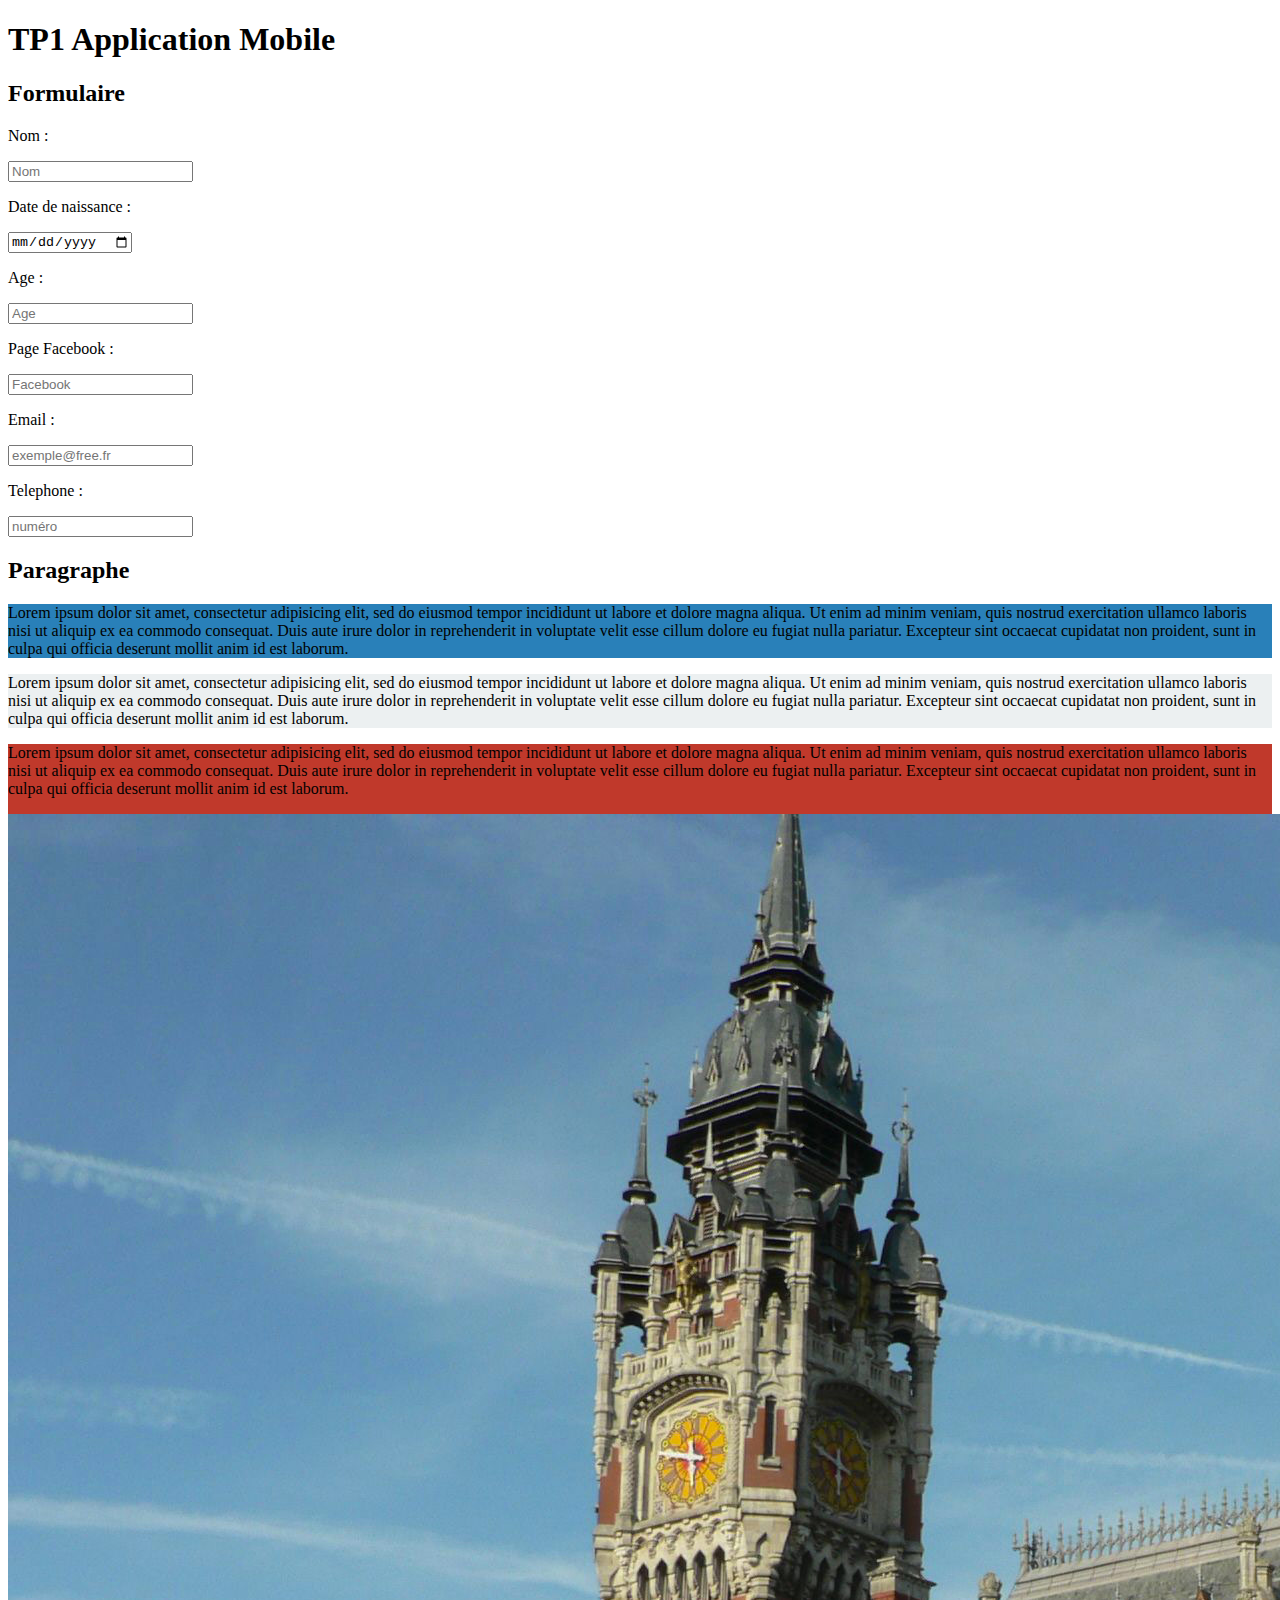
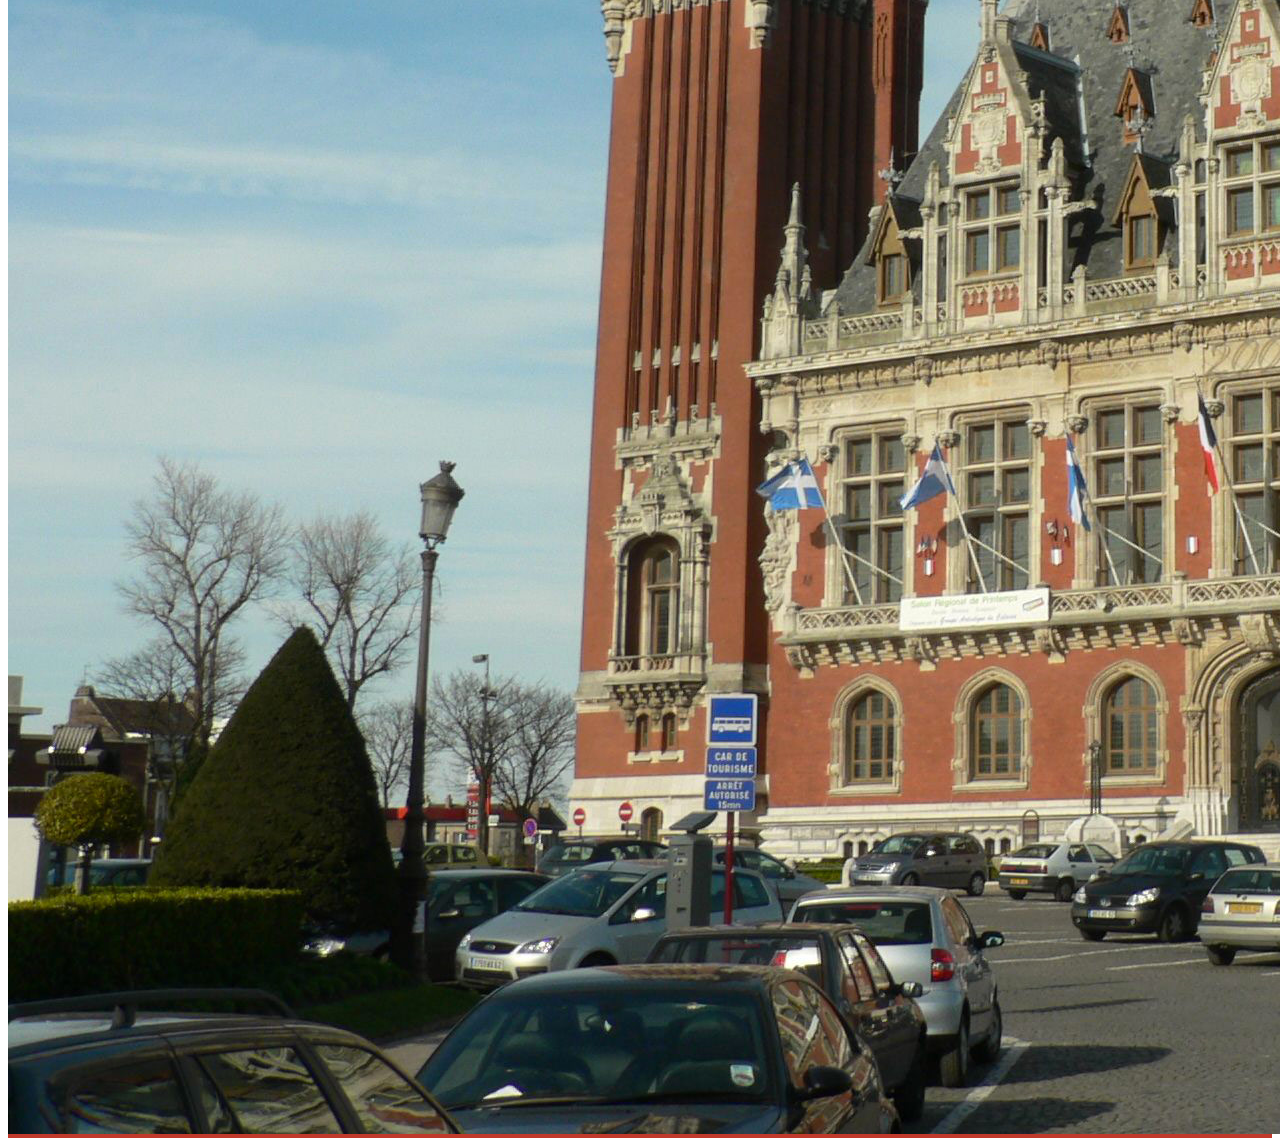
==== index.html @ 08112002 "Modif+" ====
<!doctype html>
<html lang="fr" manifest="AppliMobile1.appcache">
    <head>
      <meta charset="utf-8">
      <meta name="viewport" content="width=device-width, initial-scale=1.0, shrink-to-fit=no">
        <link rel="apple-touch-icon" sizes="57x57" href="images/apple-icon-57x57.png">
        <link rel="apple-touch-icon" sizes="60x60" href="images/apple-icon-60x60.png">
        <link rel="apple-touch-icon" sizes="76x76" href="images/apple-icon-76x76.png">
        <link rel="apple-touch-icon" sizes="72x72" href="images/apple-icon-72x72.png">
        <link rel="apple-touch-icon" sizes="114x114" href="images/apple-icon-114x114.png">
        <link rel="apple-touch-icon" sizes="120x120" href="images/apple-icon-120x120.png">
        <link rel="apple-touch-icon" sizes="144x144" href="images/apple-icon-144x144.png">
        <link rel="apple-touch-icon" sizes="180x180" href="images/apple-icon-180x180.png">
        <link rel="apple-touch-icon" sizes="152x152" href="images/apple-icon-152x152.png">
        <link rel="icon" type="image/png" sizes="192x192"  href="images/android-icon-192x192.png">
        <link rel="icon" type="image/png" sizes="32x32" href="images/favicon-32x32.png">
        <link rel="icon" type="image/png" sizes="96x96" href="images/favicon-96x96.png">
        <link rel="icon" type="image/png" sizes="16x16" href="images/favicon-16x16.png">
        <meta name="msapplication-TileColor" content="#ffffff">
        <meta name="msapplication-TileImage" content="/ms-icon-144x144.png">
        <meta name="theme-color" content="#ffffff">
      <title>M4105C : Un super module</title>
      <link rel="stylesheet" href="css/style.css">
    </head>

    <body>
      <h1>TP1 Application Mobile</h1>
      <h2>Formulaire</h2>
      <form>
        <p>Nom : </p>
        <input type="text" name="nom" placeholder="Nom"/>
        <br>

        <p>Date de naissance : </p>
        <input type="date" name="dateNaissance" placeholder="Date naissance"/>
        <br>

        <p>Age : </p>
        <input type="number" name="age" placeholder="Age"/>
        <br>

        <p>Page Facebook : </p>
        <input type="url" name="facebook" placeholder="Facebook"/>
        <br>

        <p>Email : </p>
        <input type="mail" name="email" placeholder="exemple@free.fr"/>
        <br>

        <p>Telephone : </p>
        <input type="tel" name="telephone" placeholder="numéro"/>
        <br>

      <h2>Paragraphe</h2>
        <div id="bleu">
          <p>Lorem ipsum dolor sit amet, consectetur adipisicing elit, sed do eiusmod tempor incididunt ut labore et dolore magna aliqua. Ut enim ad minim veniam, quis nostrud exercitation ullamco laboris nisi ut aliquip ex ea commodo consequat. Duis aute irure dolor in reprehenderit in voluptate velit esse cillum dolore eu fugiat nulla pariatur. Excepteur sint occaecat cupidatat non proident, sunt in culpa qui officia deserunt mollit anim id est laborum.</p>
        </div>

        <div id="blanc">
          <p>Lorem ipsum dolor sit amet, consectetur adipisicing elit, sed do eiusmod tempor incididunt ut labore et dolore magna aliqua. Ut enim ad minim veniam, quis nostrud exercitation ullamco laboris nisi ut aliquip ex ea commodo consequat. Duis aute irure dolor in reprehenderit in voluptate velit esse cillum dolore eu fugiat nulla pariatur. Excepteur sint occaecat cupidatat non proident, sunt in culpa qui officia deserunt mollit anim id est laborum.</p>
        </div>

        <div id="rouge">
          <p>Lorem ipsum dolor sit amet, consectetur adipisicing elit, sed do eiusmod tempor incididunt ut labore et dolore magna aliqua. Ut enim ad minim veniam, quis nostrud exercitation ullamco laboris nisi ut aliquip ex ea commodo consequat. Duis aute irure dolor in reprehenderit in voluptate velit esse cillum dolore eu fugiat nulla pariatur. Excepteur sint occaecat cupidatat non proident, sunt in culpa qui officia deserunt mollit anim id est laborum.</p>
          <img src="images/calais.jpg"/>
        </div>


    </body>
</html>
---- css/style.css ----
#rouge{
  background-color: #c0392b;
}

#bleu{
  background-color: #2980b9;
}

#blanc{
  background-color: #ecf0f1;
}
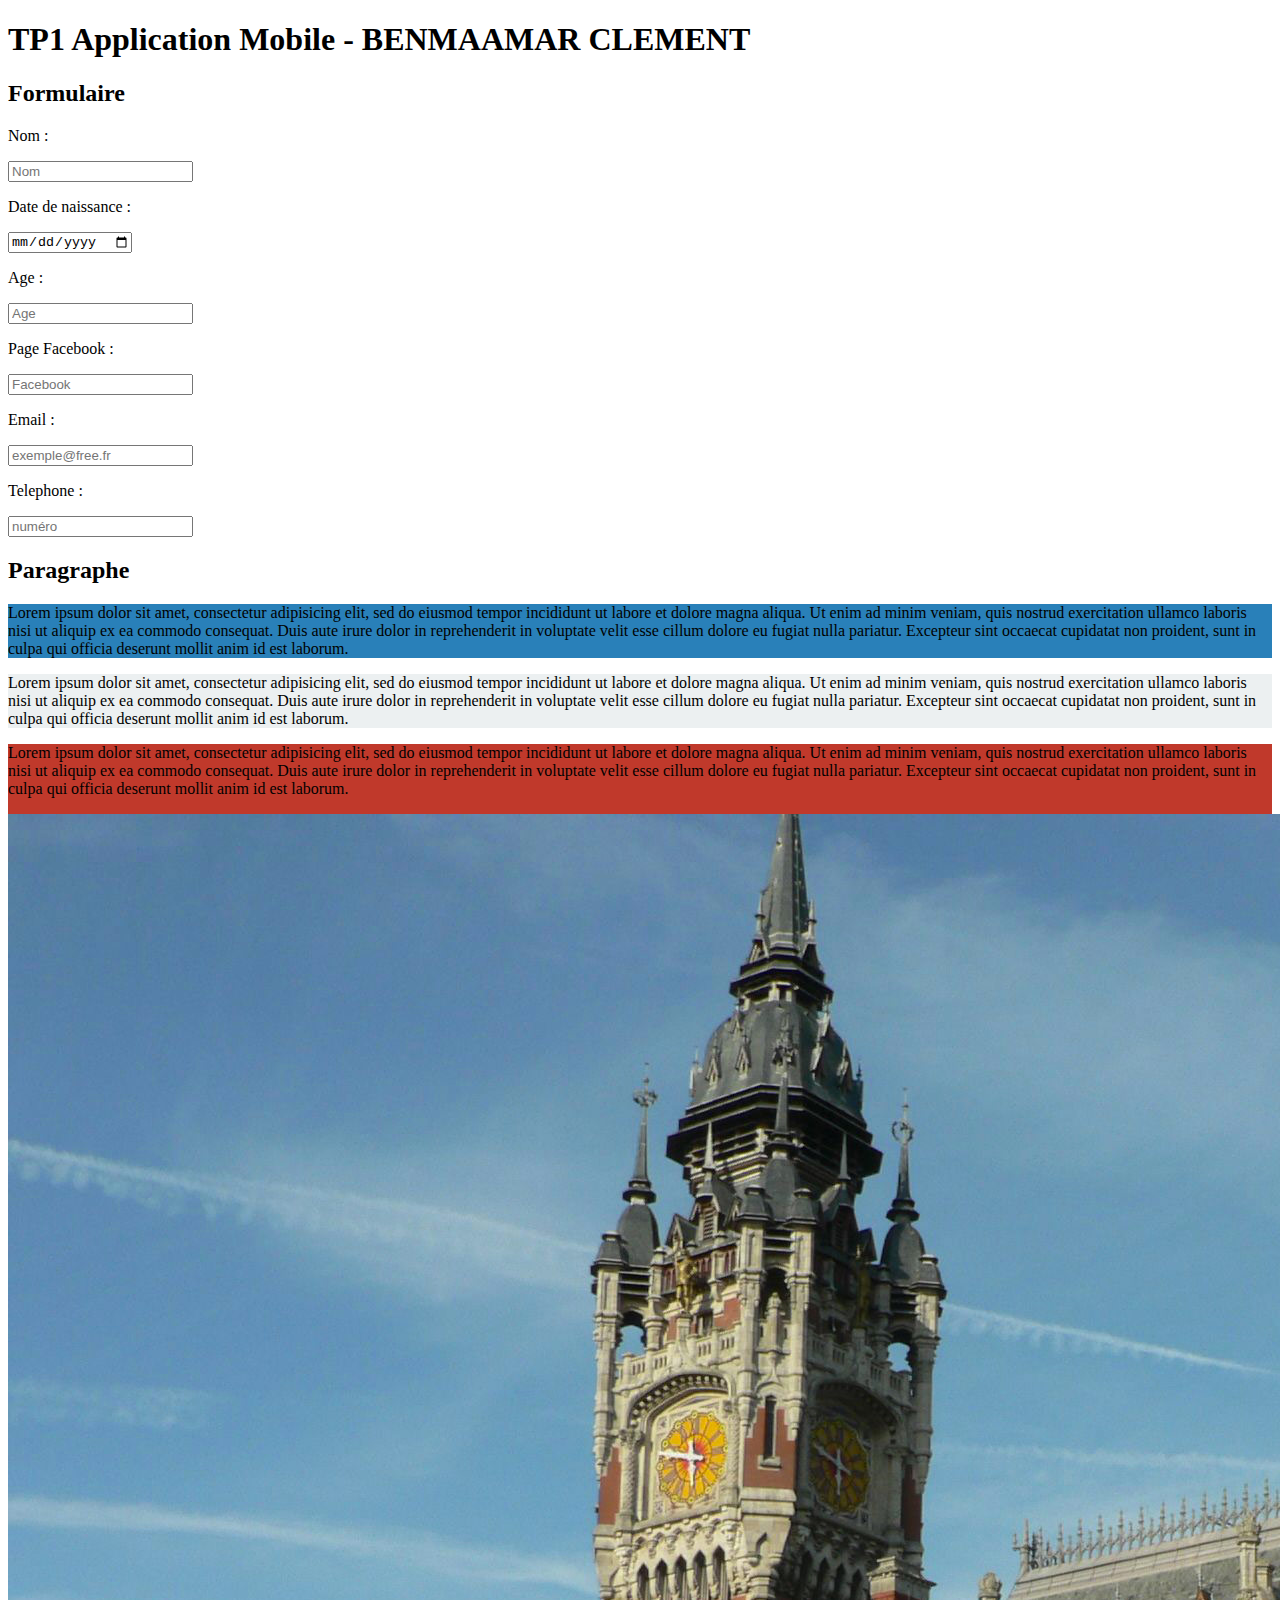
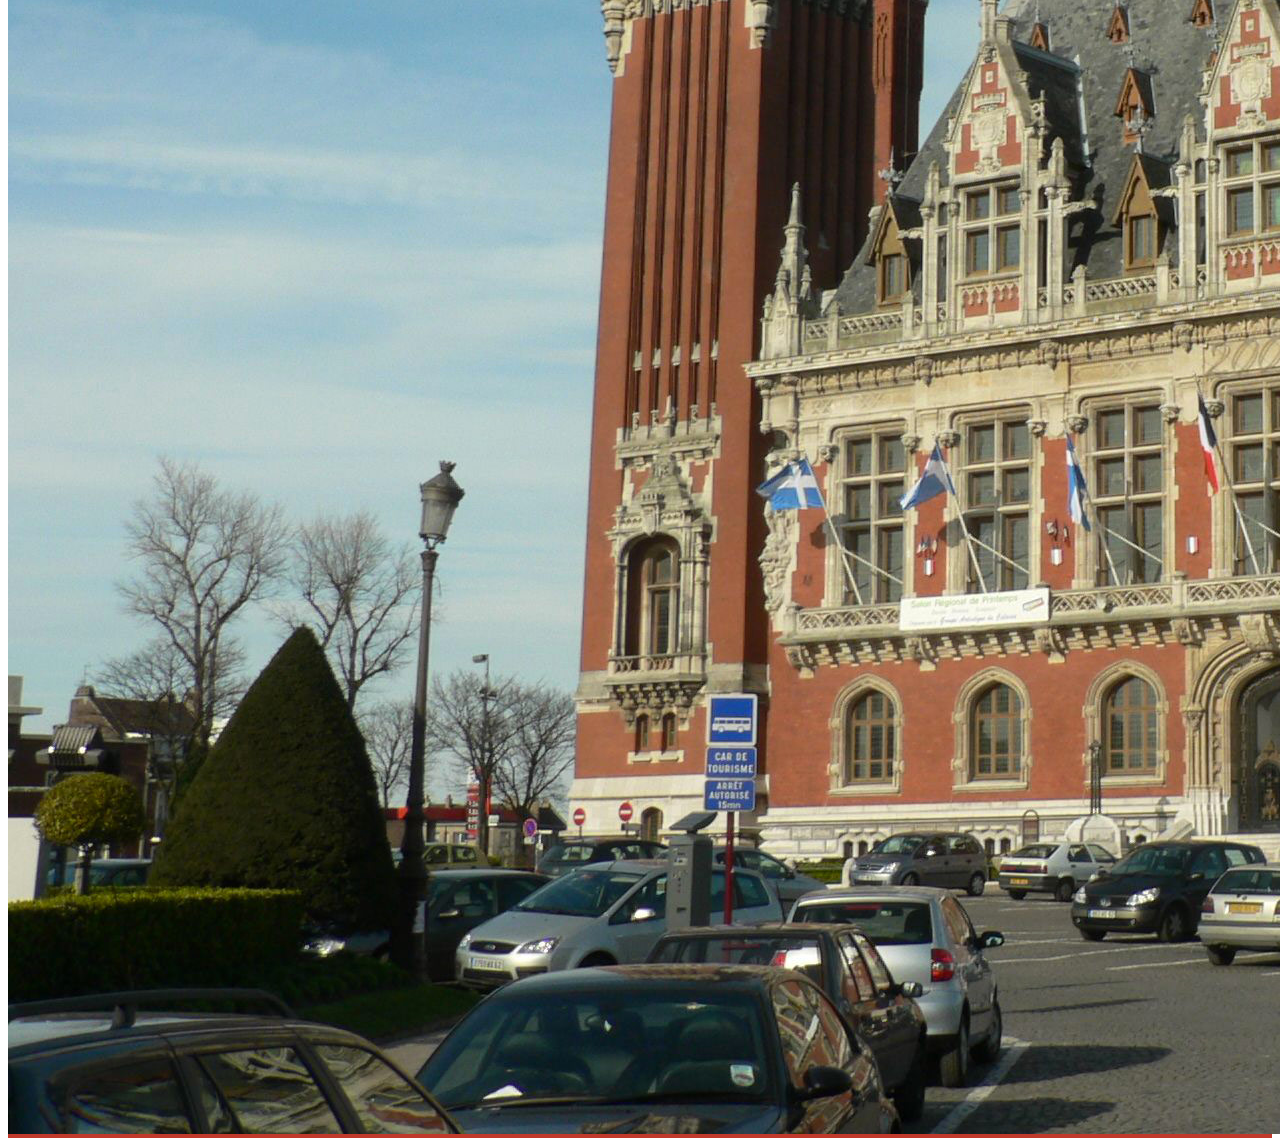
==== commit 320691f0: "modif+" ====
--- a/index.html
+++ b/index.html
@@ -24,7 +24,7 @@
     </head>
 
     <body>
-      <h1>TP1 Application Mobile</h1>
+      <h1>TP1 Application Mobile - BENMAAMAR CLEMENT</h1>
       <h2>Formulaire</h2>
       <form>
         <p>Nom : </p>
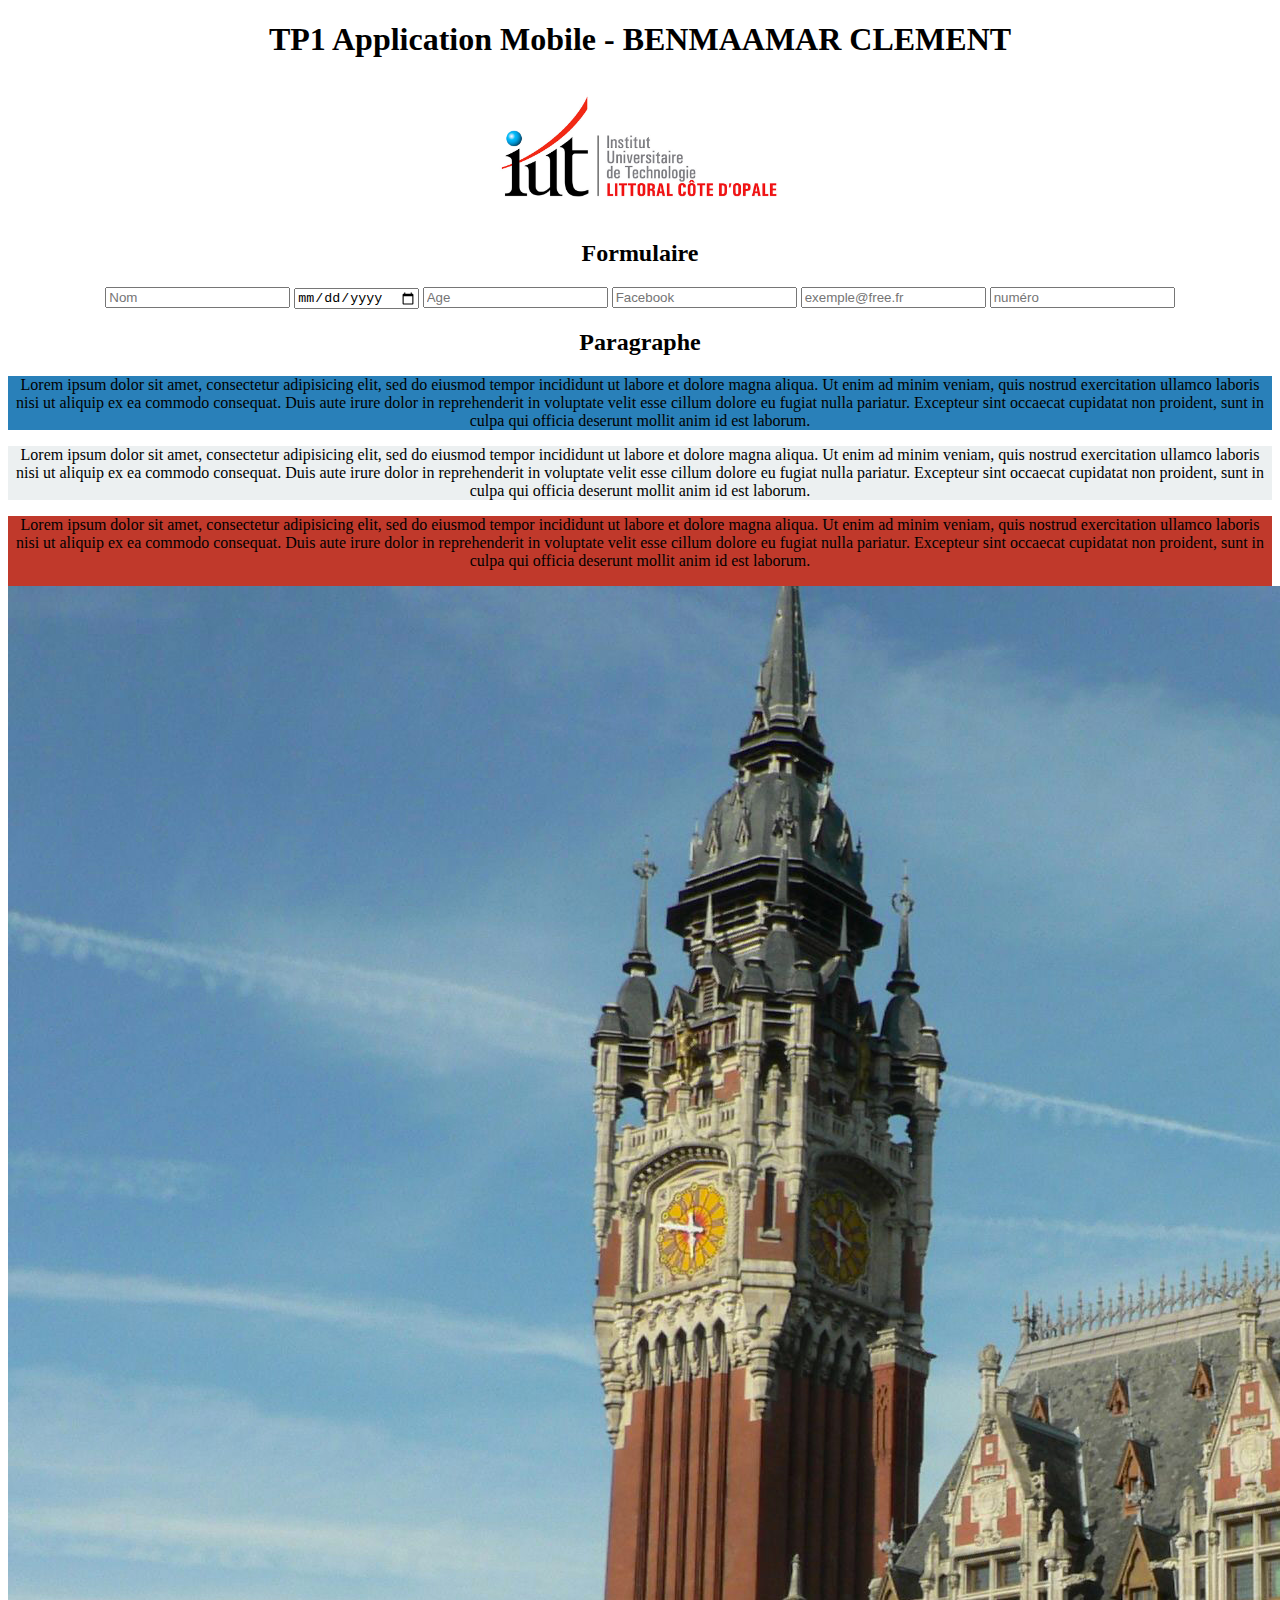
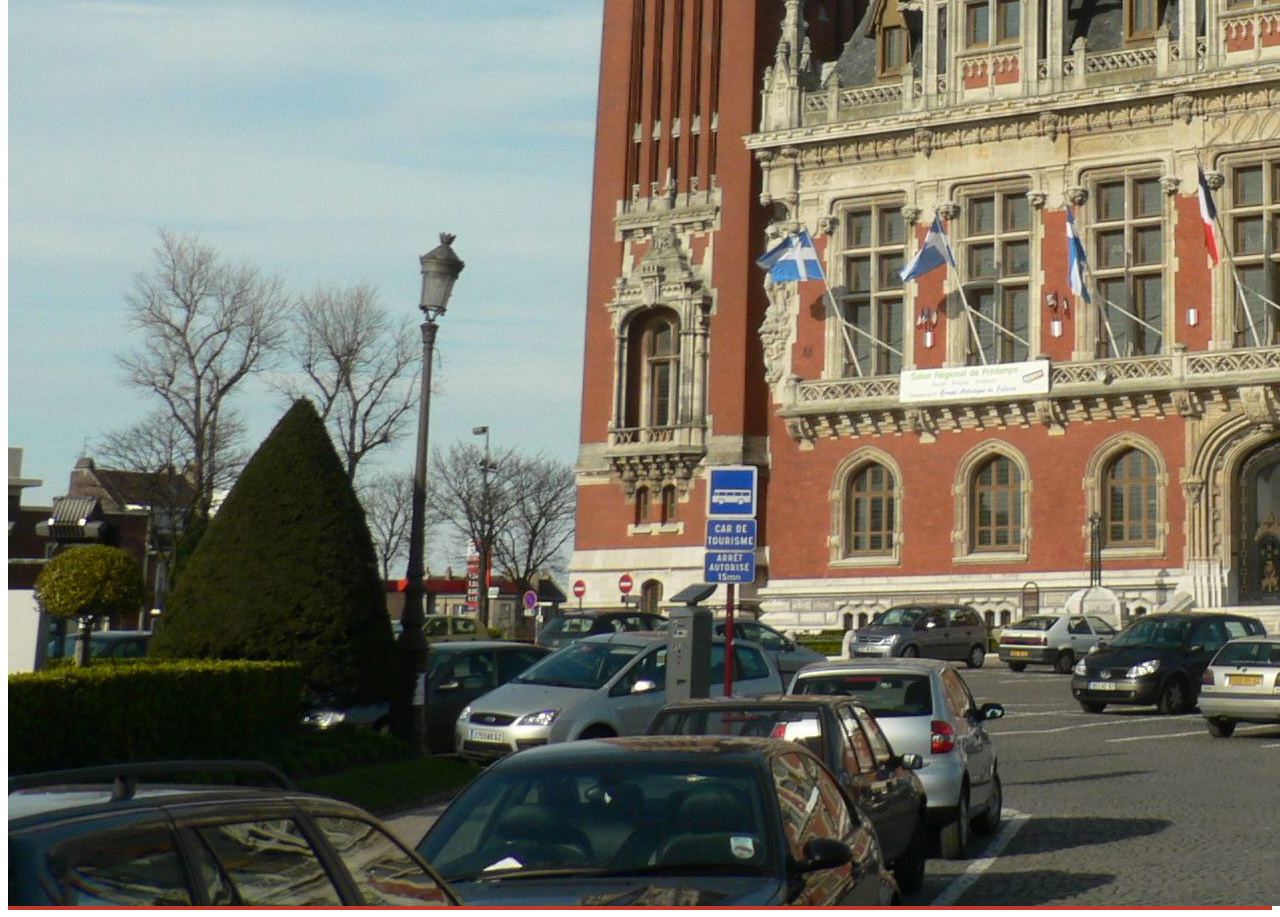
==== commit 2d34f33a: "TP2" ====
--- a/index.html
+++ b/index.html
@@ -25,31 +25,18 @@
 
     <body>
       <h1>TP1 Application Mobile - BENMAAMAR CLEMENT</h1>
+
+      <img src="images/logo-iut.jpg" class="img_iut">
+
       <h2>Formulaire</h2>
       <form>
-        <p>Nom : </p>
+
         <input type="text" name="nom" placeholder="Nom"/>
-        <br>
-
-        <p>Date de naissance : </p>
         <input type="date" name="dateNaissance" placeholder="Date naissance"/>
-        <br>
-
-        <p>Age : </p>
         <input type="number" name="age" placeholder="Age"/>
-        <br>
-
-        <p>Page Facebook : </p>
         <input type="url" name="facebook" placeholder="Facebook"/>
-        <br>
-
-        <p>Email : </p>
         <input type="mail" name="email" placeholder="exemple@free.fr"/>
-        <br>
-
-        <p>Telephone : </p>
         <input type="tel" name="telephone" placeholder="numéro"/>
-        <br>
 
       <h2>Paragraphe</h2>
         <div id="bleu">
--- a/css/style.css
+++ b/css/style.css
@@ -9,3 +9,20 @@
 #blanc{
   background-color: #ecf0f1;
 }
+
+body{
+  text-align: center;
+}
+
+.img_iut{
+  width: 300px;
+  margin: auto;
+}
+
+@media screen and (min-width: 320px) and (max-width: 480px) {
+
+  img{
+    max-width: 100%;
+  }
+
+}
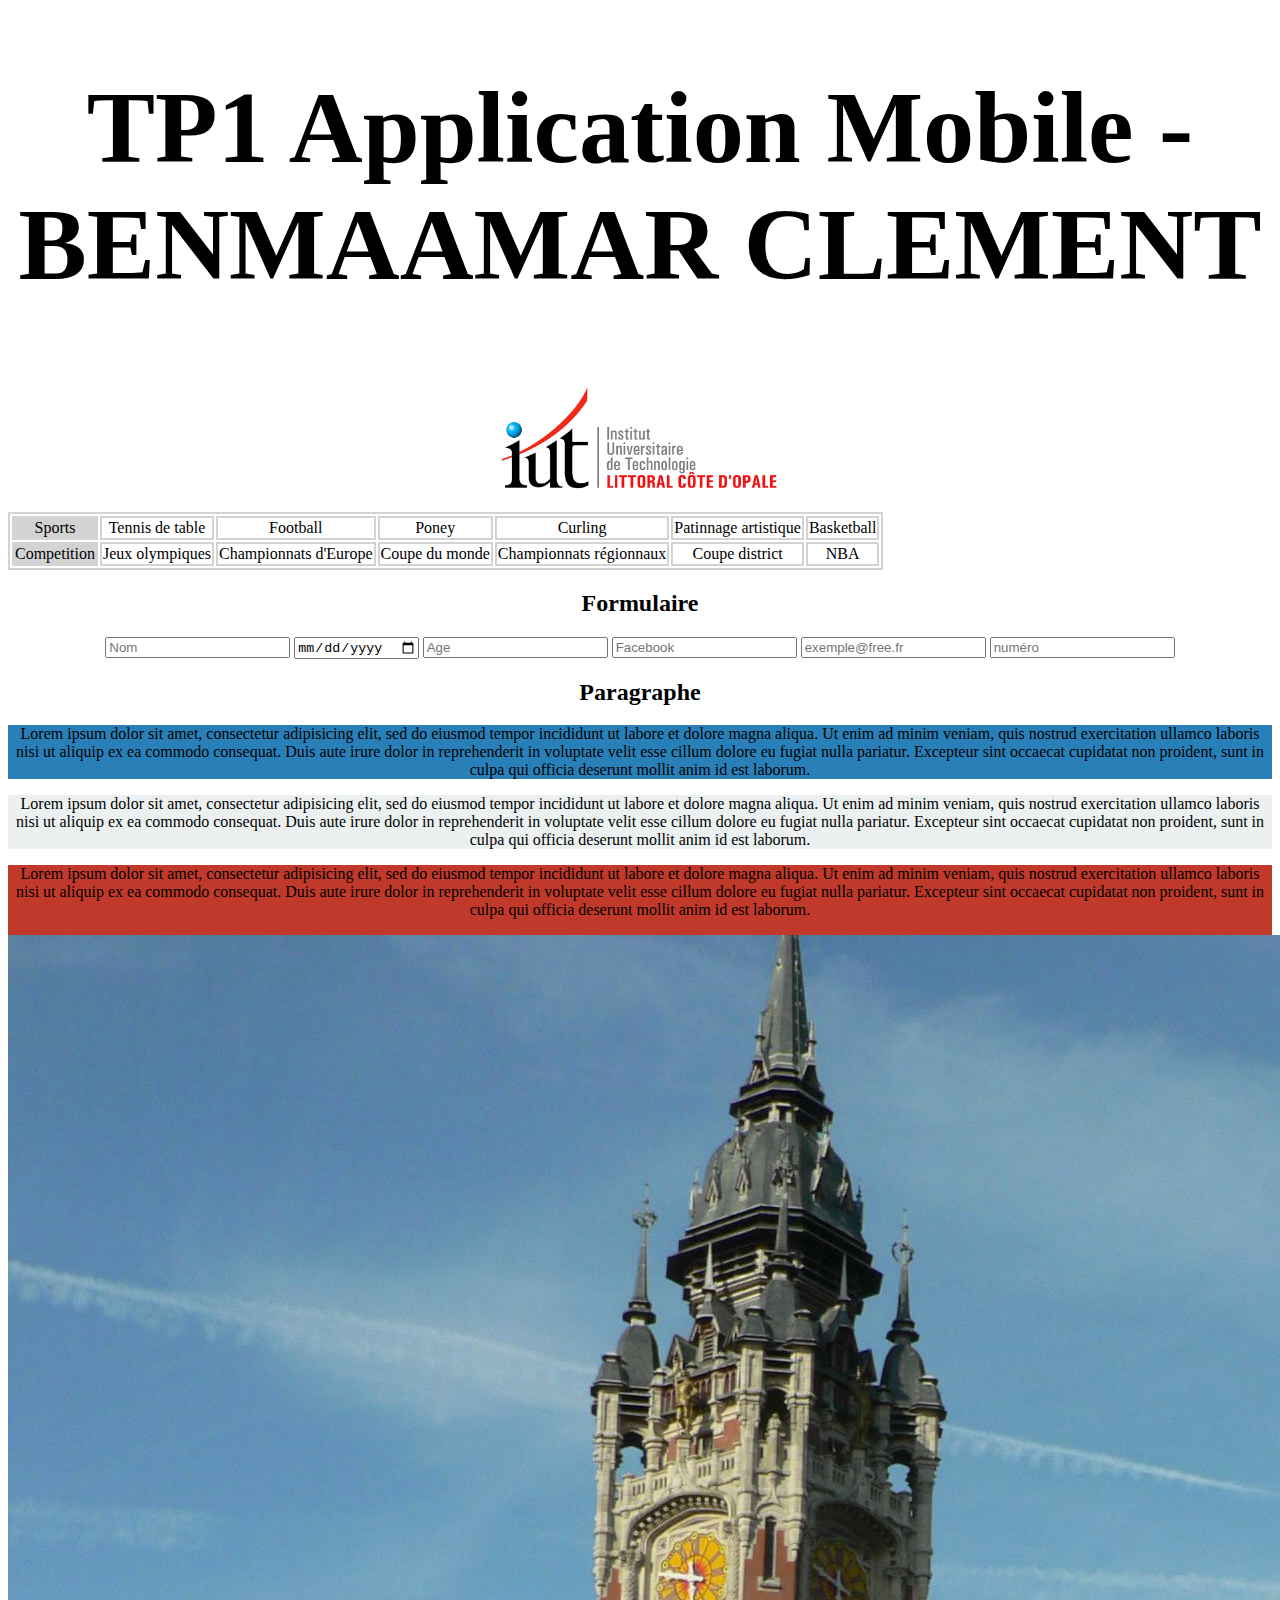
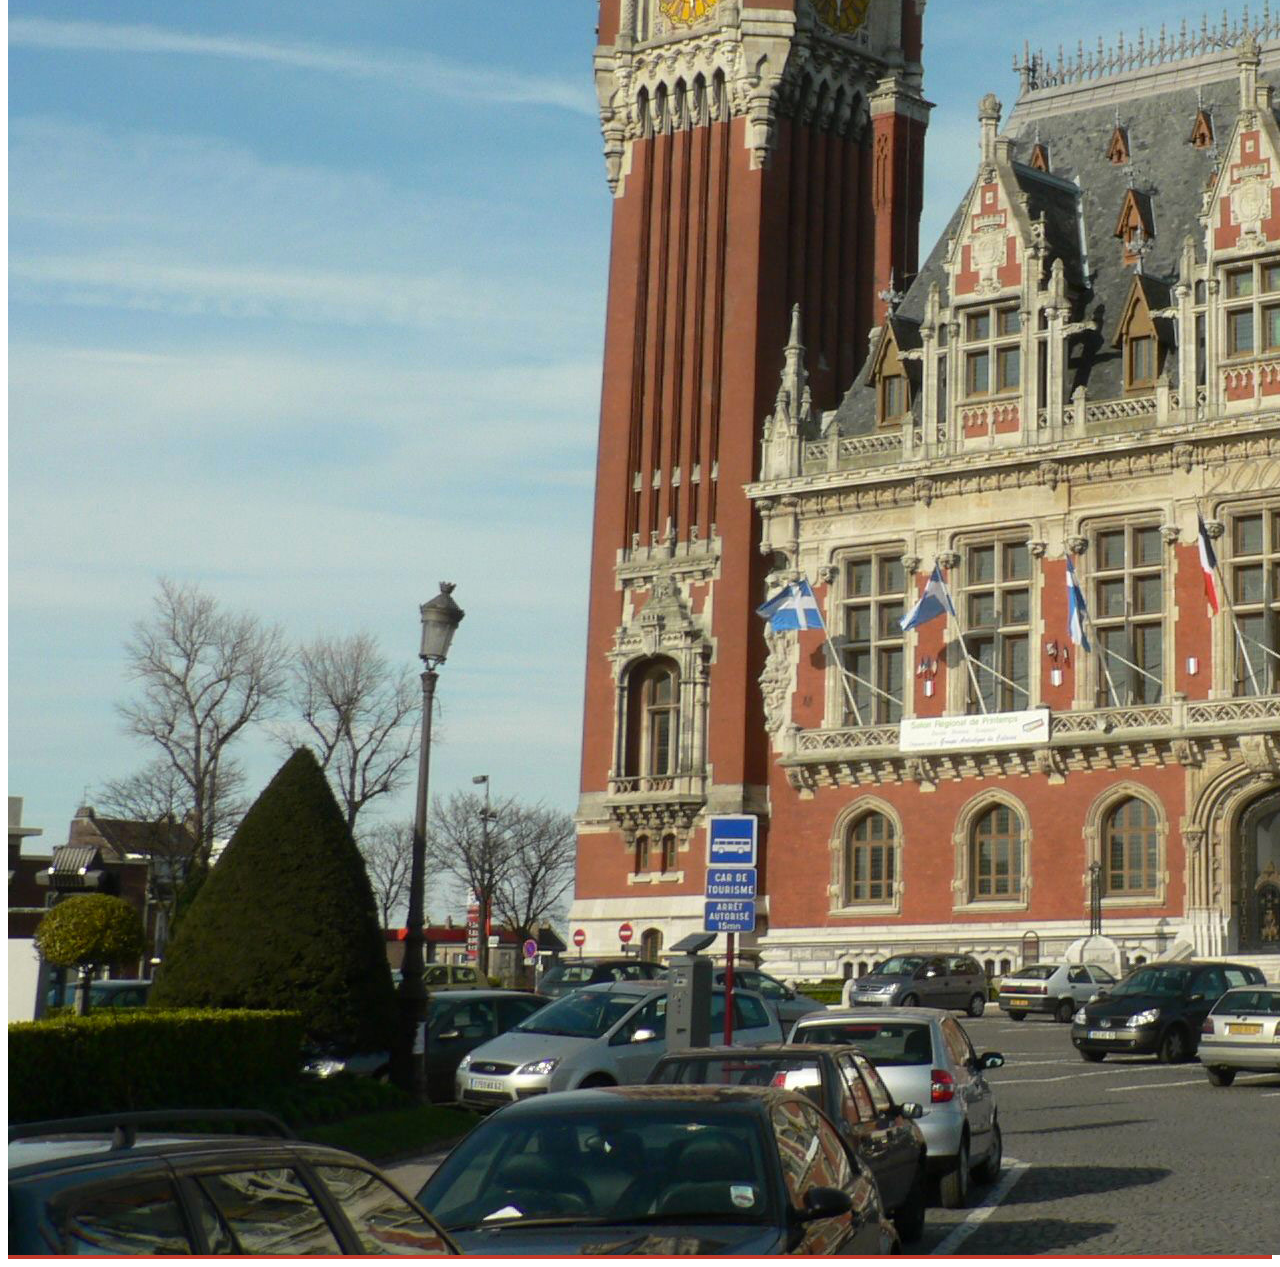
==== commit 39861231: "Tableau" ====
--- a/index.html
+++ b/index.html
@@ -28,6 +28,28 @@
 
       <img src="images/logo-iut.jpg" class="img_iut">
 
+      <table>
+        <tr>
+          <td>Sports</td>
+          <td>Tennis de table</td>
+          <td>Football</td>
+          <td>Poney</td>
+          <td>Curling</td>
+          <td>Patinnage artistique</td>
+          <td>Basketball</td>
+        </tr>
+
+        <tr>
+          <td>Competition</td>
+          <td>Jeux olympiques</td>
+          <td>Championnats d'Europe</td>
+          <td>Coupe du monde</td>
+          <td>Championnats régionnaux</td>
+          <td>Coupe district</td>
+          <td>NBA</td>
+        </tr>
+      </table>
+
       <h2>Formulaire</h2>
       <form>
 
--- a/css/style.css
+++ b/css/style.css
@@ -14,9 +14,25 @@
   text-align: center;
 }
 
+h1{
+  font-size: 8vw;
+}
+
 .img_iut{
   width: 300px;
   margin: auto;
+}
+
+table{
+  border:2px solid lightgrey;
+}
+
+td:first-child{
+  background-color: lightgrey;
+}
+
+td{
+  border:2px solid lightgrey;
 }
 
 @media screen and (min-width: 320px) and (max-width: 480px) {
@@ -24,5 +40,5 @@
   img{
     max-width: 100%;
   }
-
+  
 }
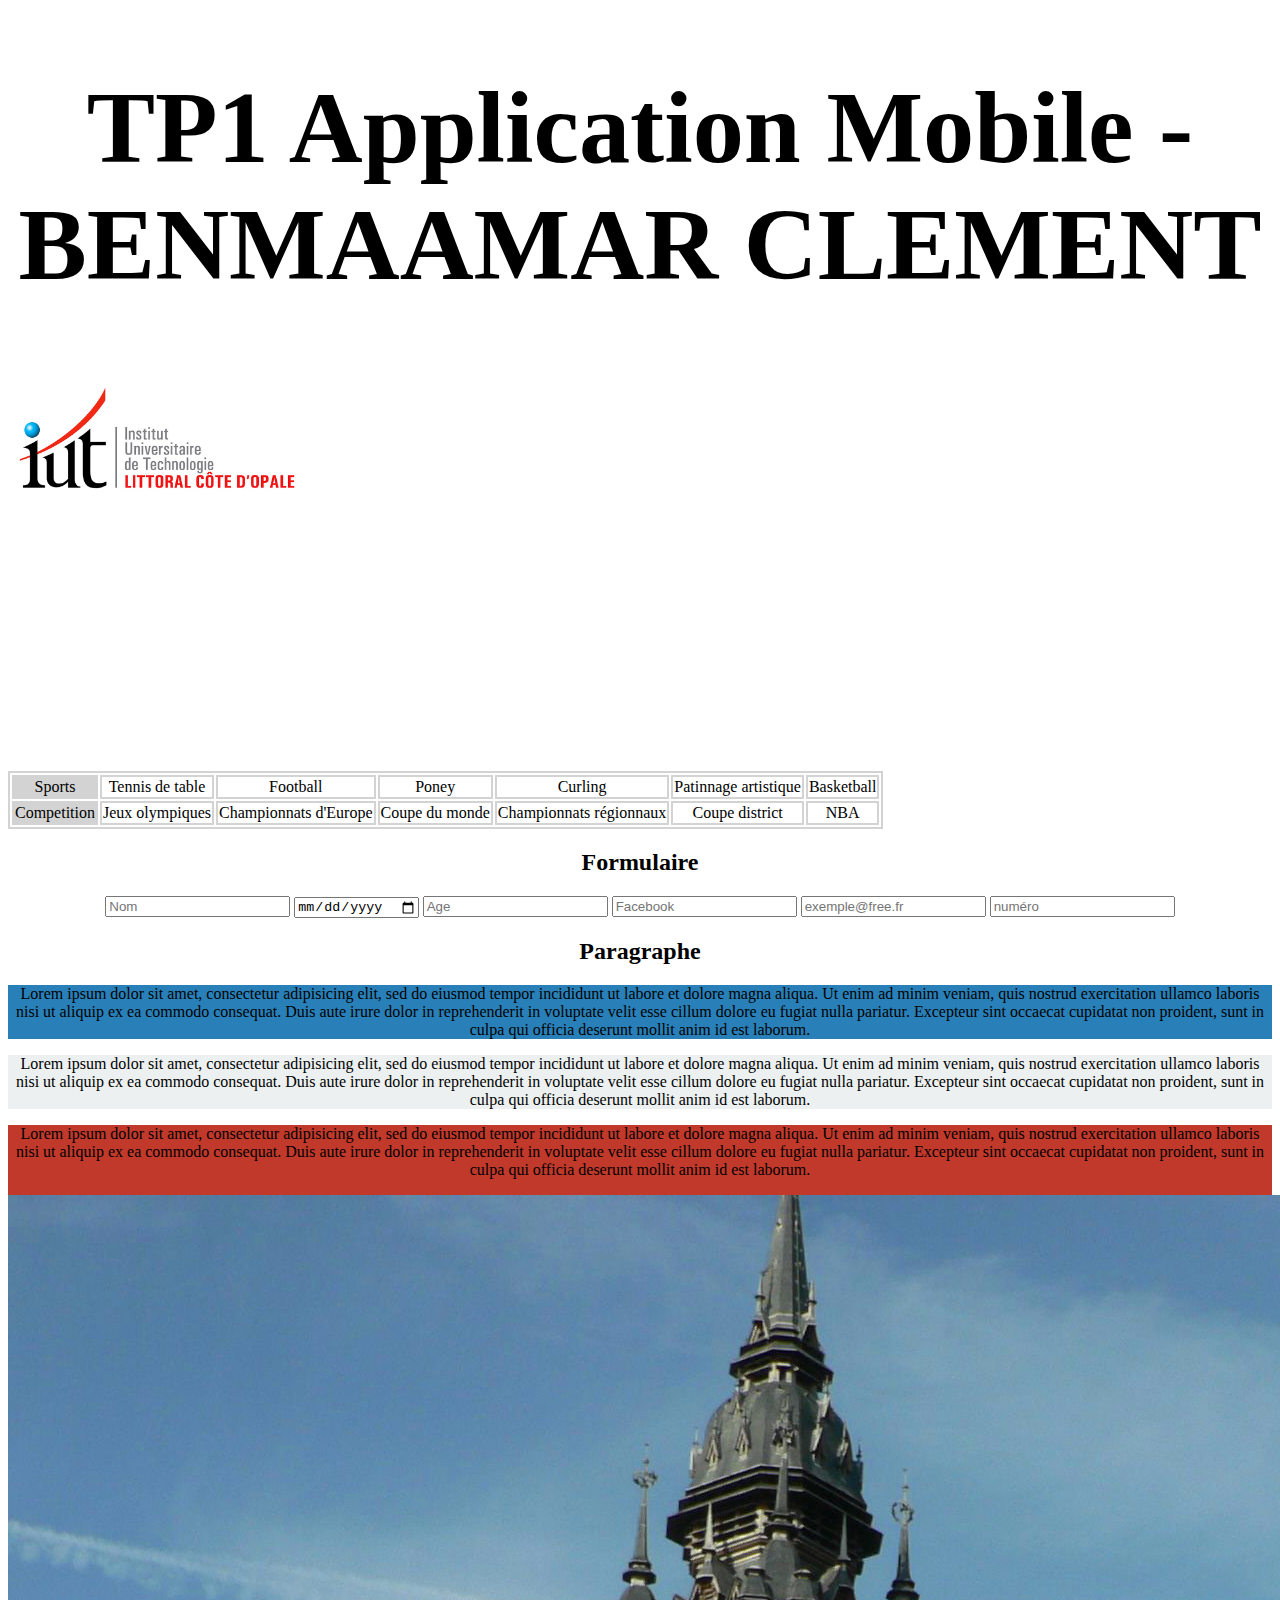
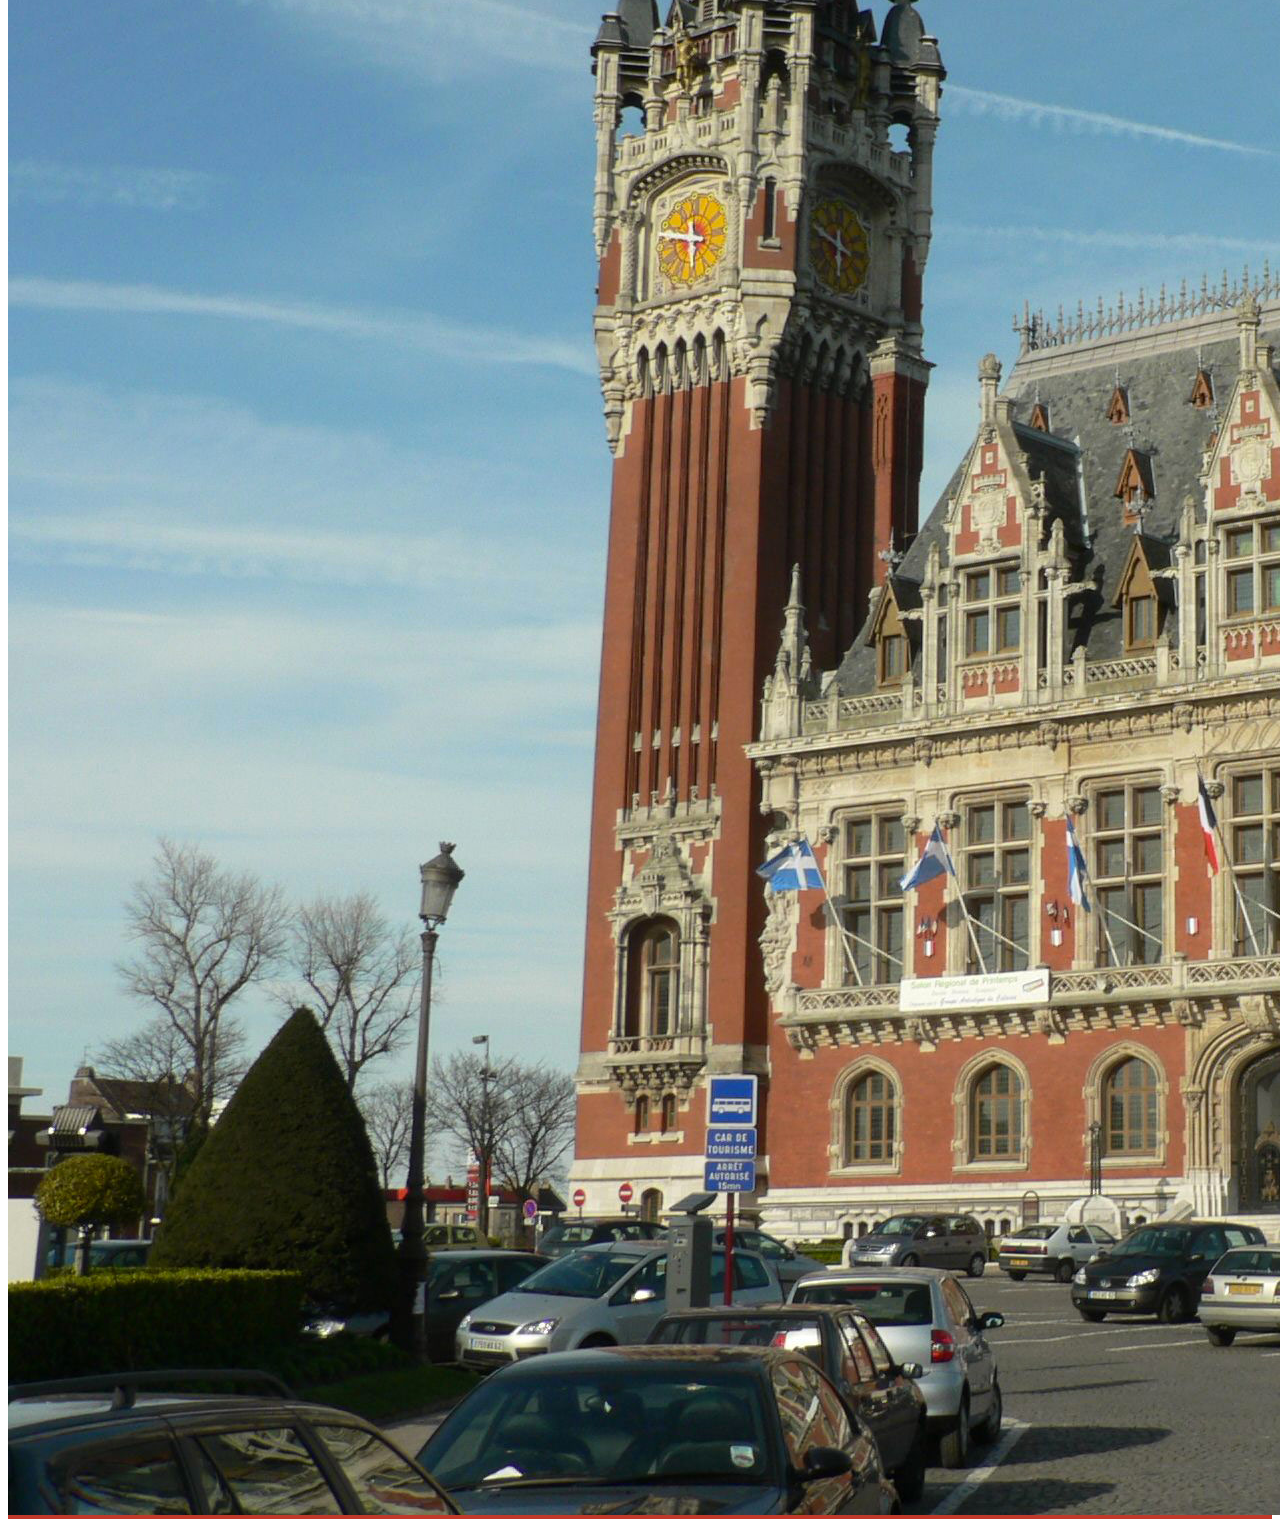
==== commit 743b369b: "iut css" ====
--- a/index.html
+++ b/index.html
@@ -1,5 +1,5 @@
 <!doctype html>
-<html lang="fr" manifest="AppliMobile1.appcache">
+<html lang="fr" manifest="AppliMob.appcache">
     <head>
       <meta charset="utf-8">
       <meta name="viewport" content="width=device-width, initial-scale=1.0, shrink-to-fit=no">
@@ -26,7 +26,11 @@
     <body>
       <h1>TP1 Application Mobile - BENMAAMAR CLEMENT</h1>
 
-      <img src="images/logo-iut.jpg" class="img_iut">
+      <div id="iut">
+
+      </div>
+
+      <!-- <img src="images/logo-iut.jpg" alt="logo de l'iut de calais" class="img_iut"> -->
 
       <table>
         <tr>
@@ -71,7 +75,7 @@
 
         <div id="rouge">
           <p>Lorem ipsum dolor sit amet, consectetur adipisicing elit, sed do eiusmod tempor incididunt ut labore et dolore magna aliqua. Ut enim ad minim veniam, quis nostrud exercitation ullamco laboris nisi ut aliquip ex ea commodo consequat. Duis aute irure dolor in reprehenderit in voluptate velit esse cillum dolore eu fugiat nulla pariatur. Excepteur sint occaecat cupidatat non proident, sunt in culpa qui officia deserunt mollit anim id est laborum.</p>
-          <img src="images/calais.jpg"/>
+          <img src="images/calais.jpg" alt="Marie de Calais"/>
         </div>
 
 
--- a/css/style.css
+++ b/css/style.css
@@ -18,9 +18,17 @@
   font-size: 8vw;
 }
 
-.img_iut{
+/*.img_iut{
   width: 300px;
   margin: auto;
+}*/
+
+#iut{
+  height: 400px;
+  background-image: url(../images/logo-iut.jpg);
+  background-repeat: no-repeat;
+  background-size: 300px;
+
 }
 
 table{
@@ -37,8 +45,12 @@
 
 @media screen and (min-width: 320px) and (max-width: 480px) {
 
+  body{
+    background-color: #95a5a6;
+  }
+
   img{
     max-width: 100%;
   }
-  
+
 }
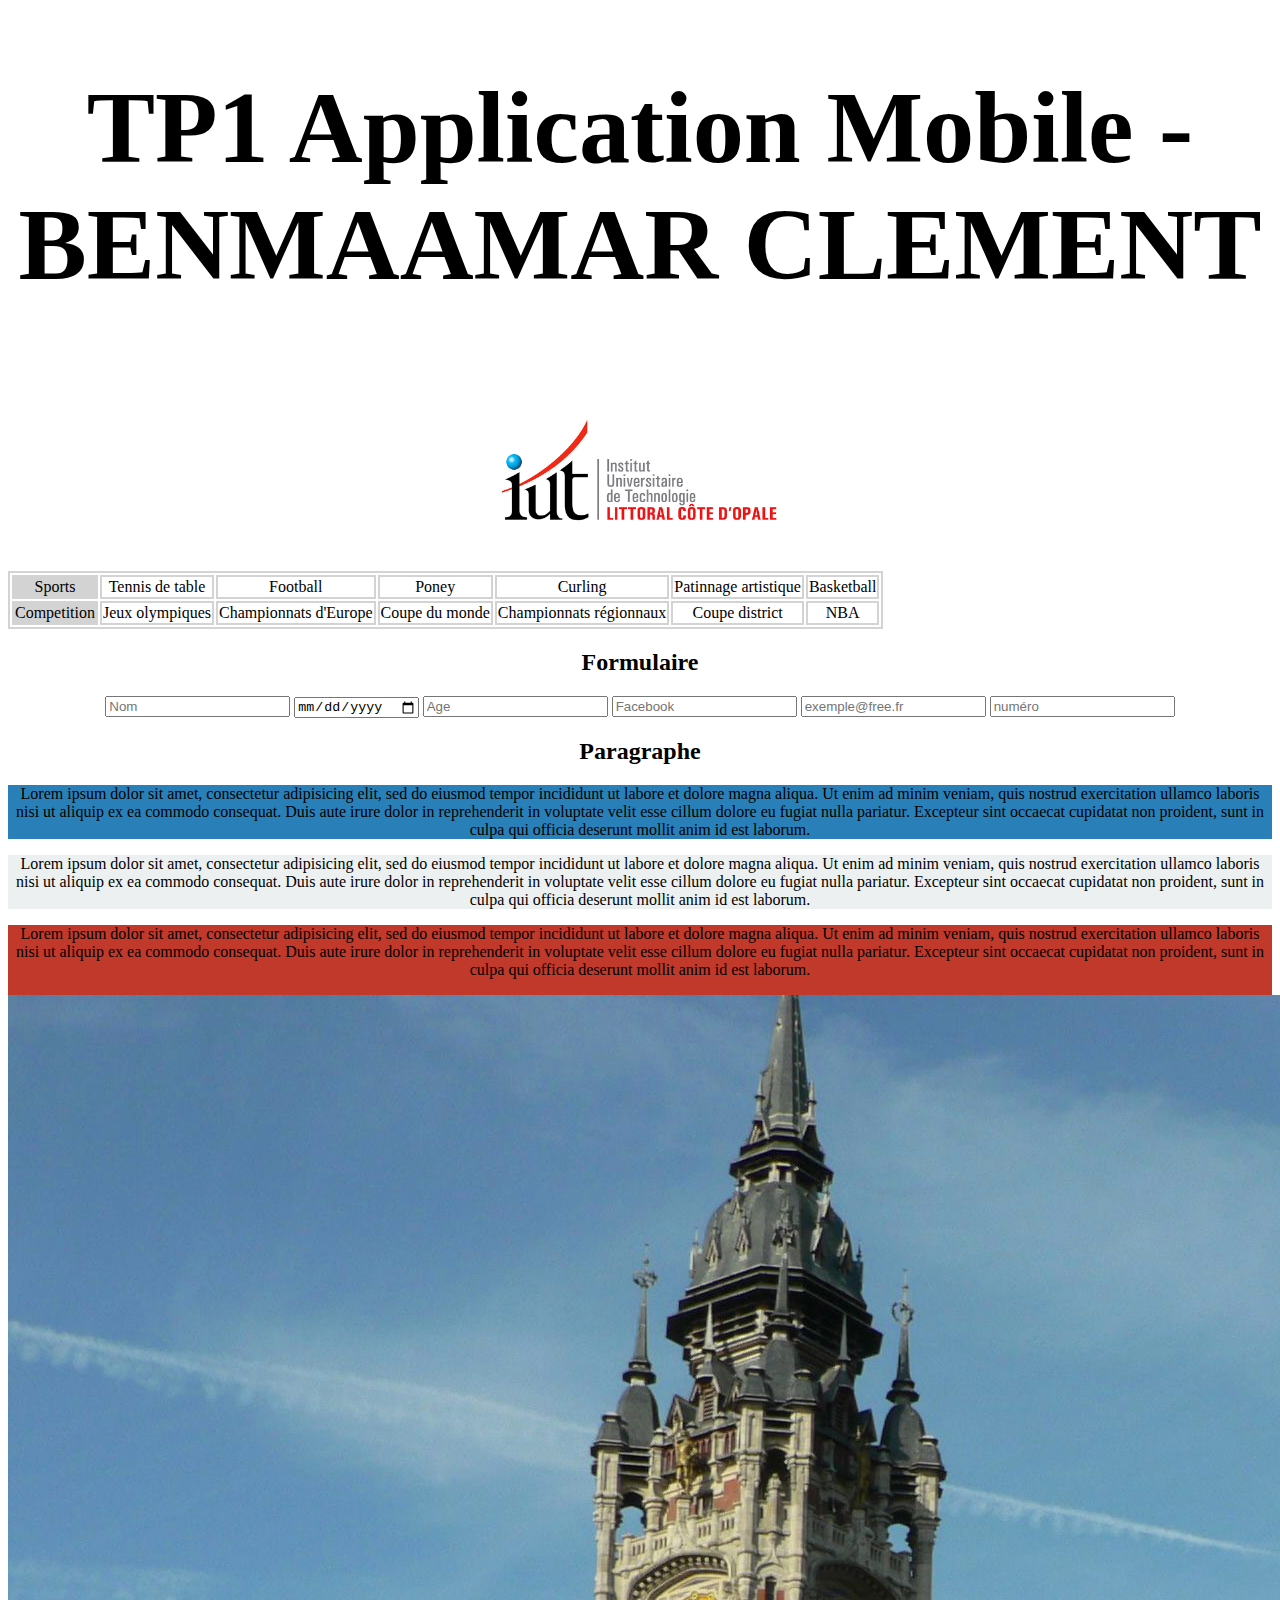
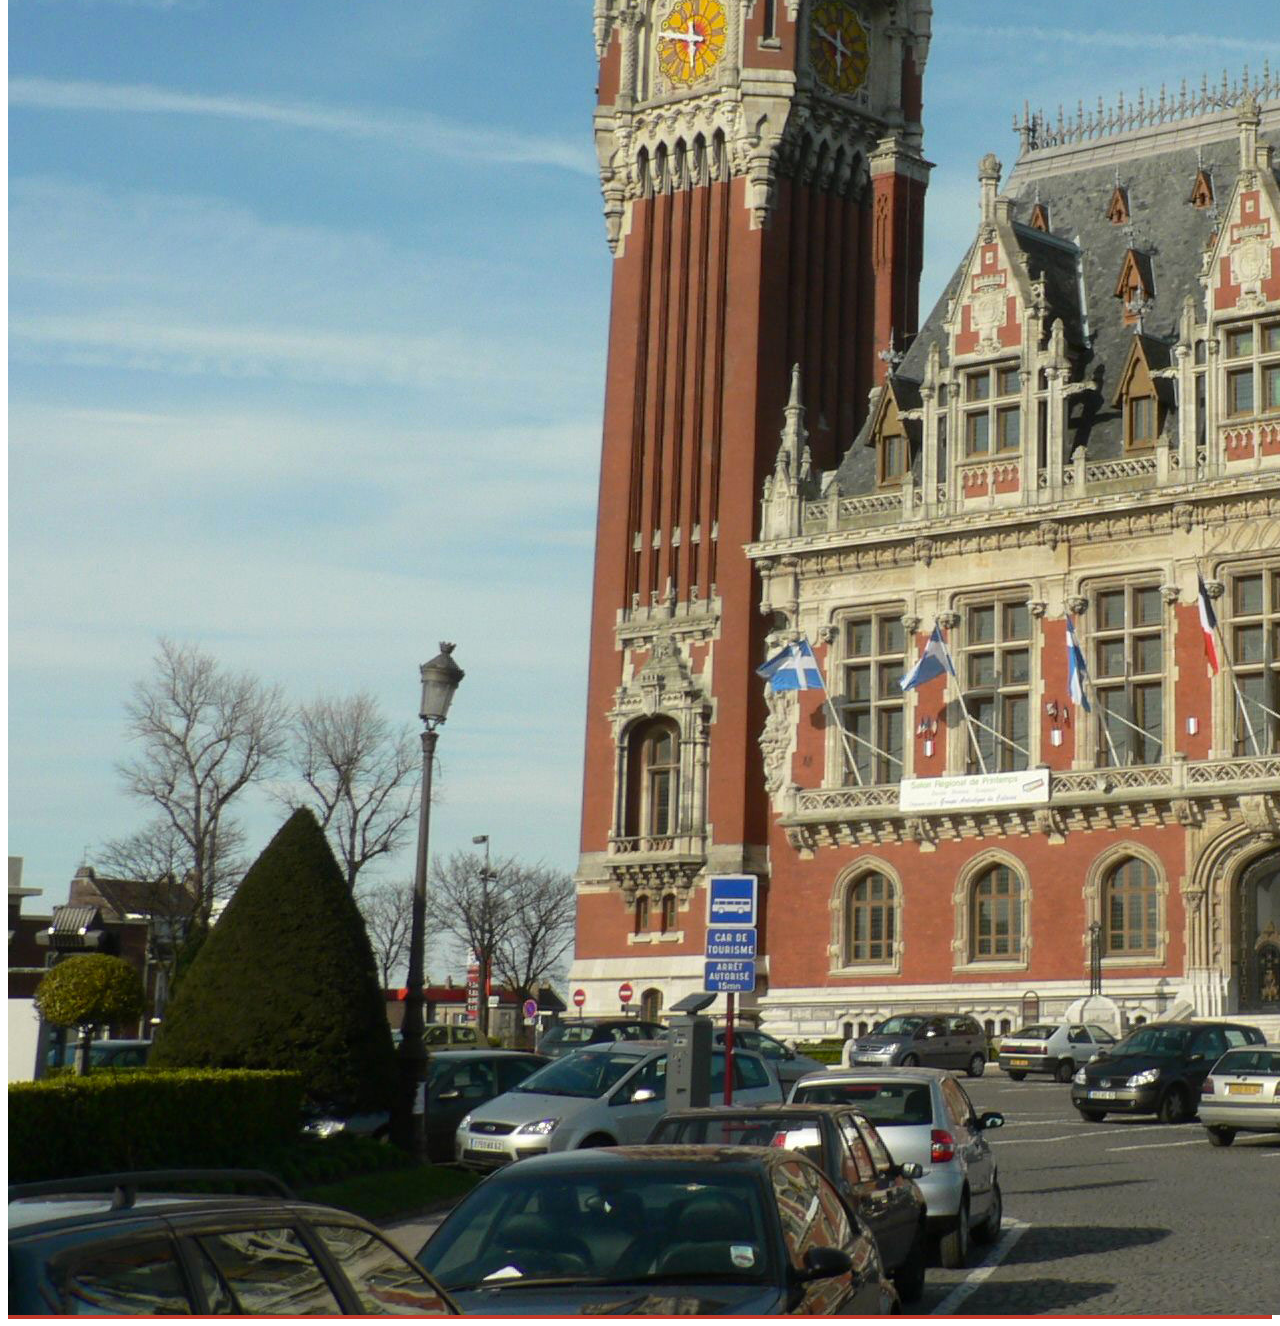
==== commit 0f3fb638: "tableau" ====
--- a/index.html
+++ b/index.html
@@ -26,11 +26,7 @@
     <body>
       <h1>TP1 Application Mobile - BENMAAMAR CLEMENT</h1>
 
-      <div id="iut">
-
-      </div>
-
-      <!-- <img src="images/logo-iut.jpg" alt="logo de l'iut de calais" class="img_iut"> -->
+      <div id="iut"></div>
 
       <table>
         <tr>
--- a/css/style.css
+++ b/css/style.css
@@ -18,13 +18,9 @@
   font-size: 8vw;
 }
 
-/*.img_iut{
-  width: 300px;
-  margin: auto;
-}*/
-
 #iut{
-  height: 400px;
+  background-position: center;
+  height: 200px;
   background-image: url(../images/logo-iut.jpg);
   background-repeat: no-repeat;
   background-size: 300px;
@@ -53,4 +49,8 @@
     max-width: 100%;
   }
 
+  table{
+    display: inline-block;
+  }
+
 }
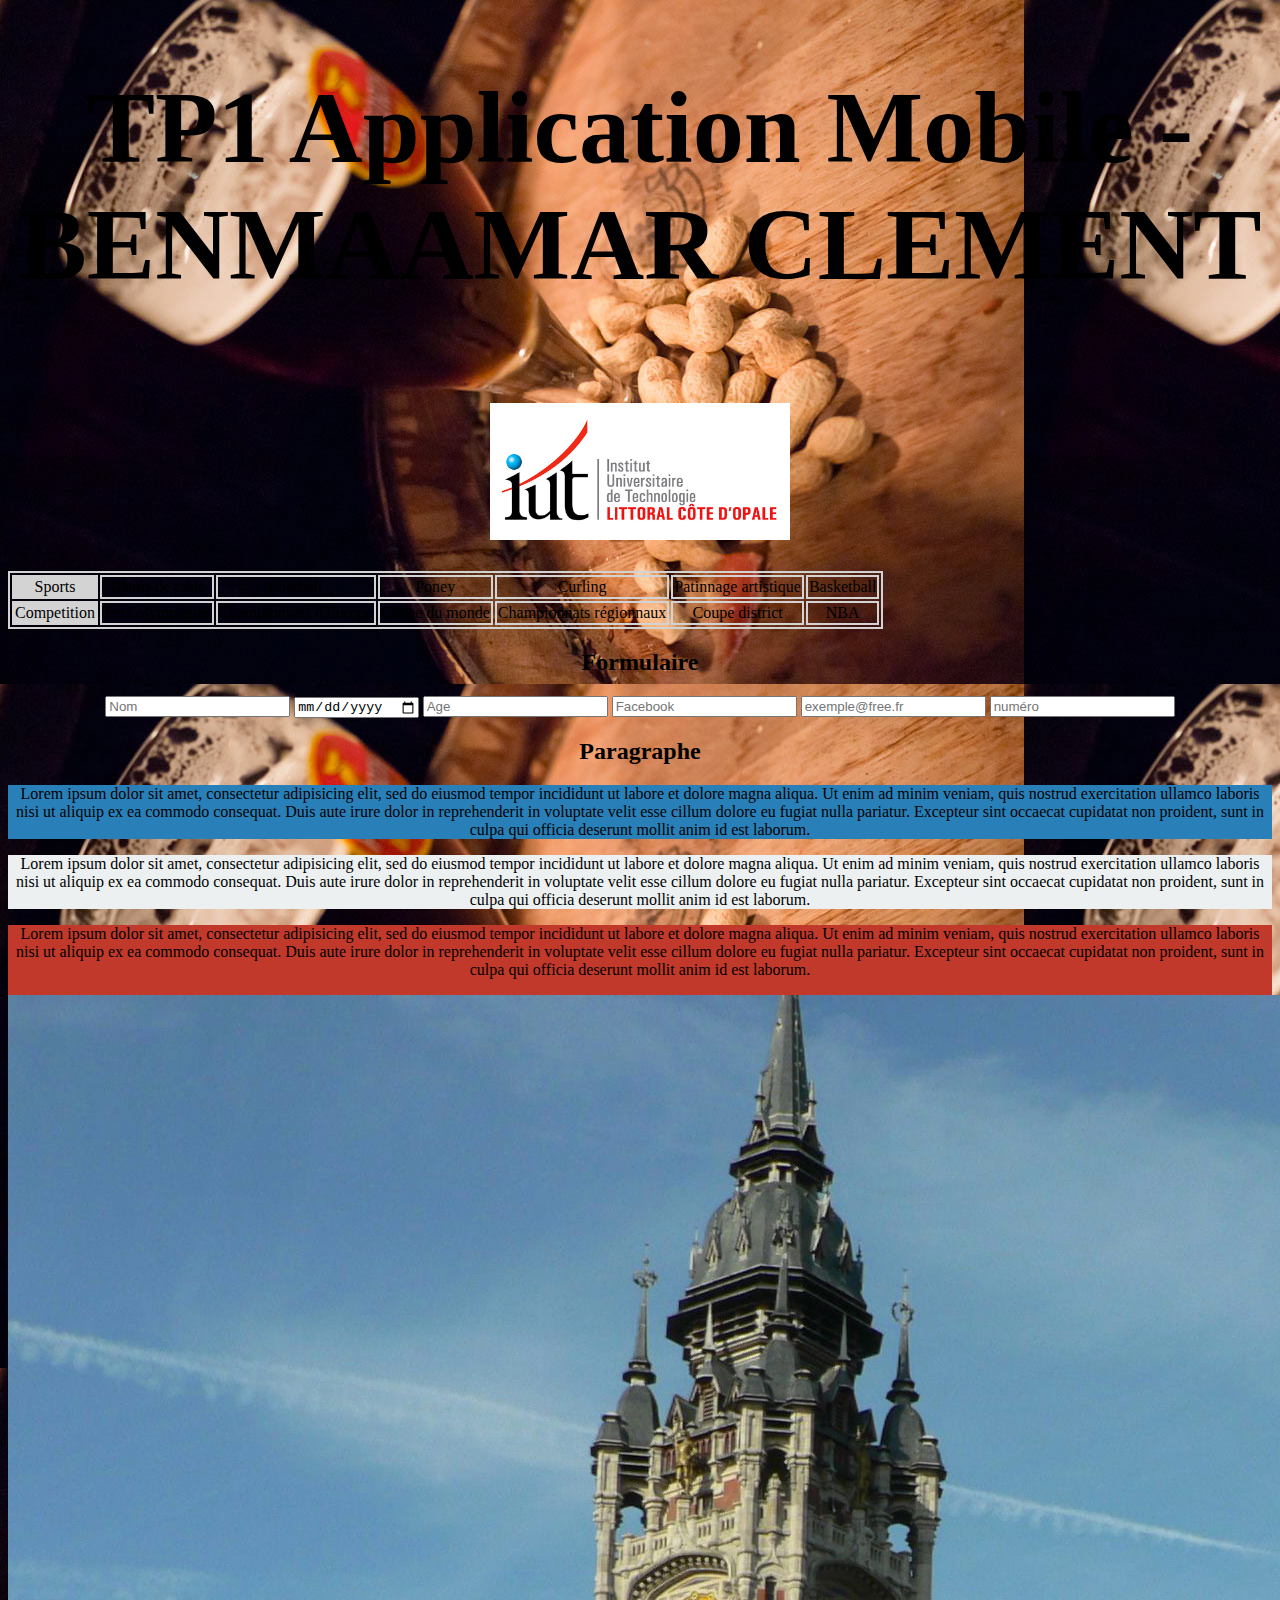
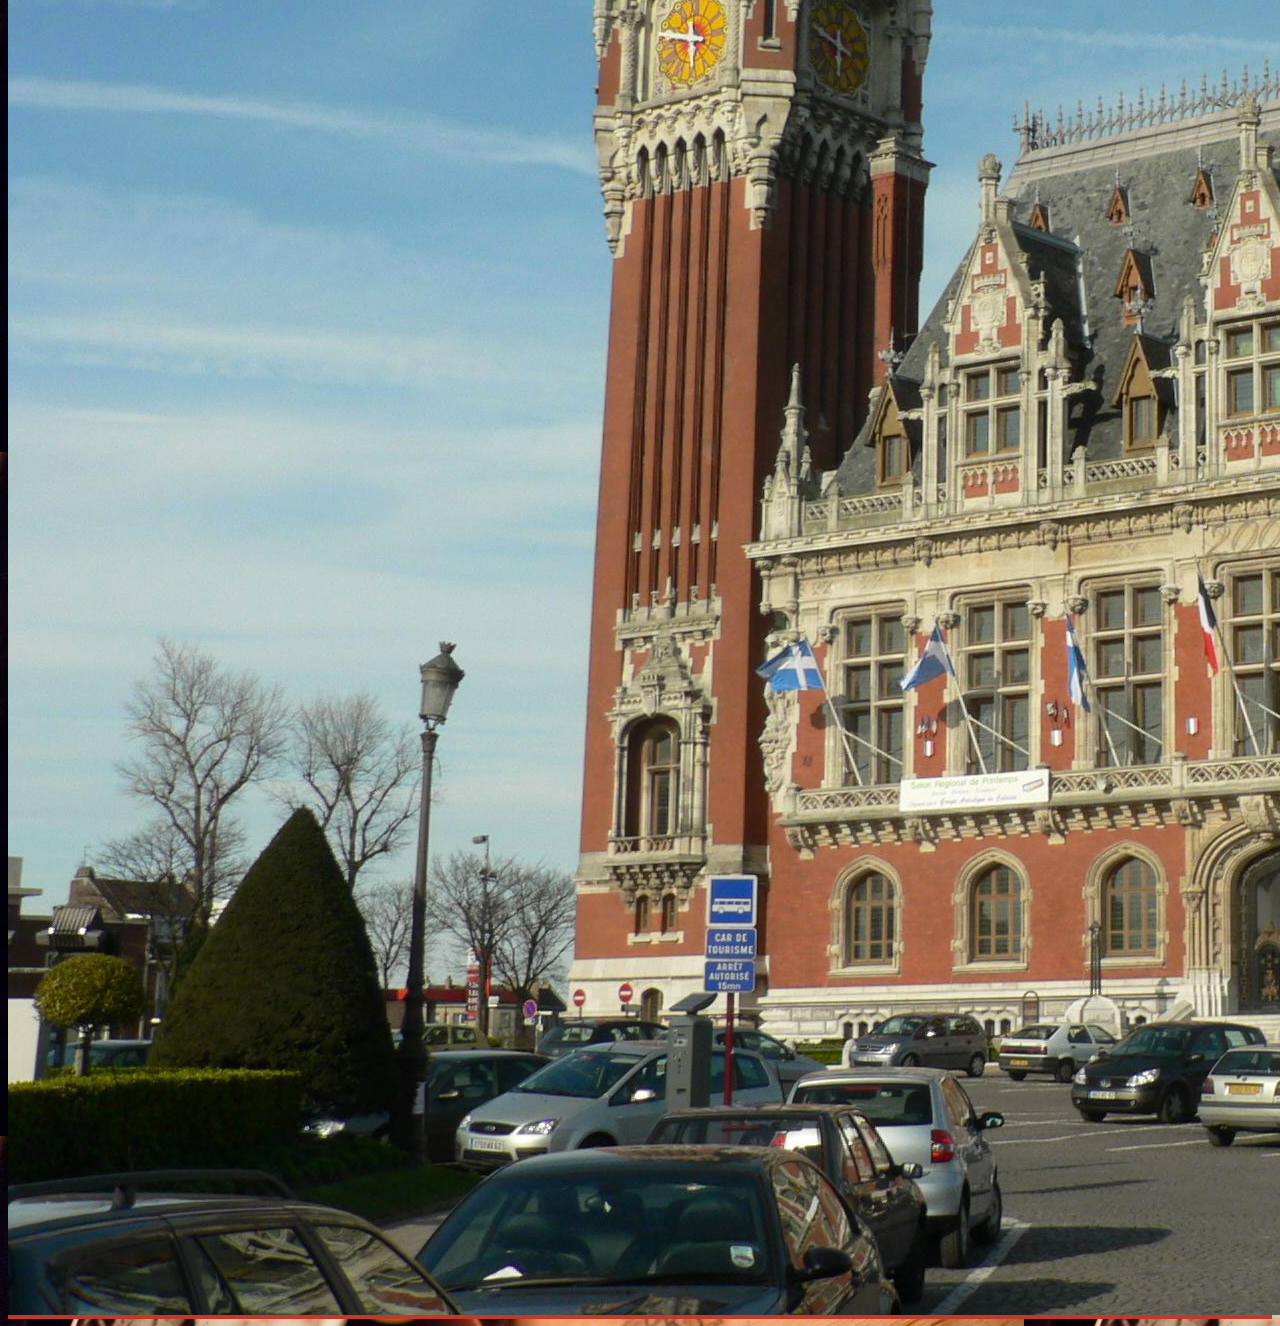
==== commit 36c657be: "background" ====
--- a/index.html
+++ b/index.html
@@ -1,5 +1,5 @@
 <!doctype html>
-<html lang="fr" manifest="AppliMob.appcache">
+<html lang="fr">
     <head>
       <meta charset="utf-8">
       <meta name="viewport" content="width=device-width, initial-scale=1.0, shrink-to-fit=no">
--- a/css/style.css
+++ b/css/style.css
@@ -11,6 +11,7 @@
 }
 
 body{
+  background-image: url("../images/bg.jpg");
   text-align: center;
 }
 
@@ -39,7 +40,7 @@
   border:2px solid lightgrey;
 }
 
-@media screen and (min-width: 320px) and (max-width: 480px) {
+@media screen and (max-width: 480px) {
 
   body{
     background-color: #95a5a6;
@@ -49,8 +50,13 @@
     max-width: 100%;
   }
 
+  table tr, table td{
+    display: list-item;
+    list-style-type: none;
+  }
+
   table{
-    display: inline-block;
+    width:100%;
   }
 
 }
